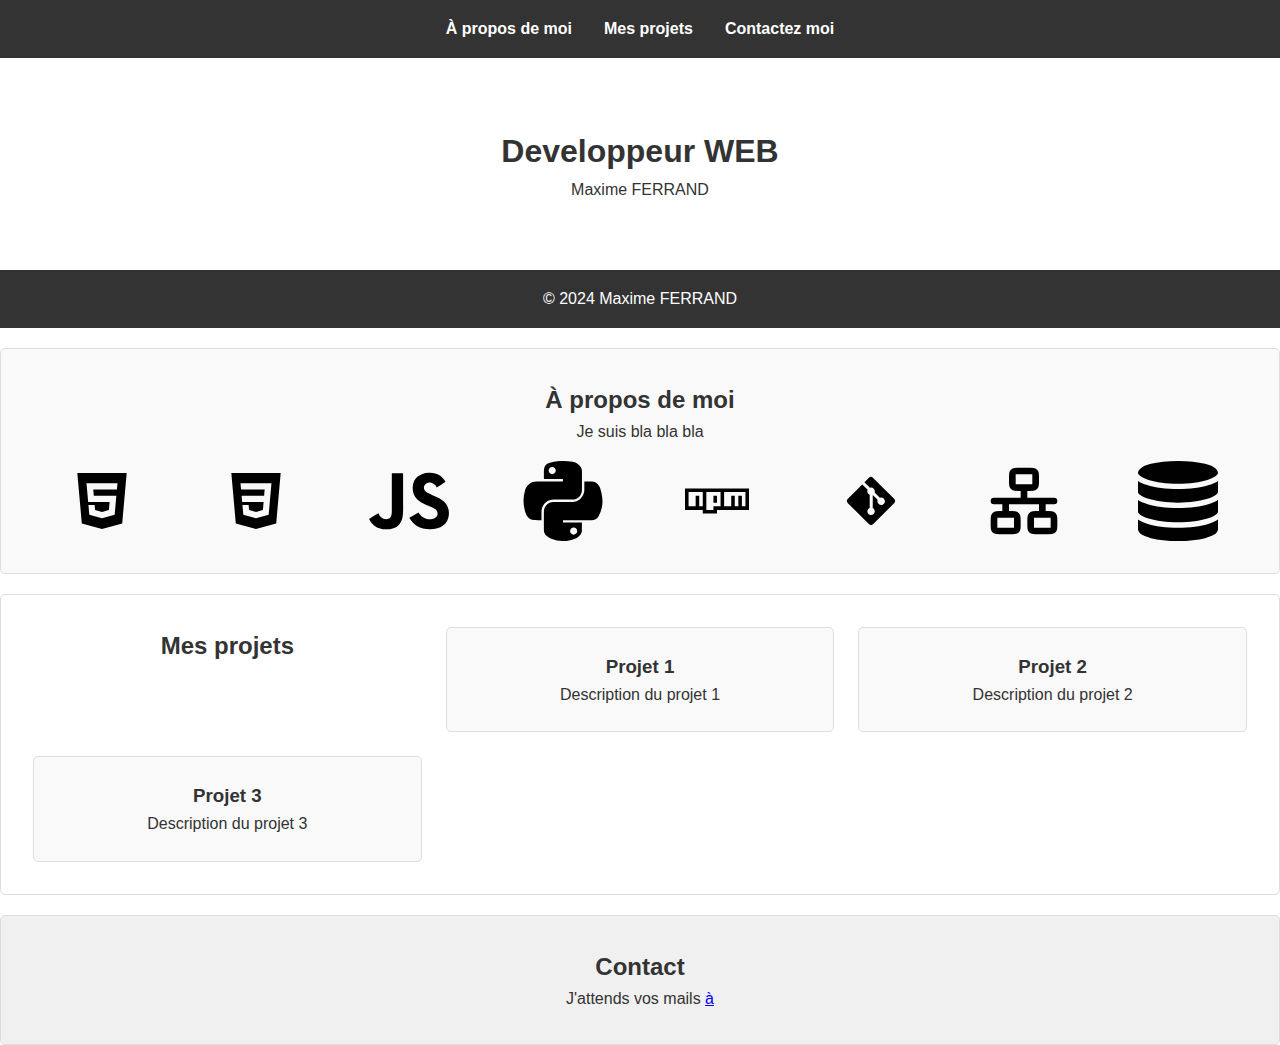
==== index.html @ 3bb7efbc "portfolio beta" ====
<!DOCTYPE html>
<html lang="fr">
  <head>
    <meta charset="UTF-8" />
    <meta name="viewport" content="width=device-width, initial-scale=1.0" />
    <title>Portfolio</title>
    <link rel="stylesheet" href="styles.css" />
  </head>
  <body>
    <header>
      <nav>
        <ul>
          <li><a href="#about" class="button">À propos de moi</a></li>
          <li><a href="#projects" class="button">Mes projets</a></li>
          <li><a href="#contact" class="button">Contactez moi</a></li>
        </ul>
      </nav>
    </header>
    <section id="me">
      <h1>Developpeur WEB</h1>
      <p>Maxime FERRAND</p>
    </section>
    <section id="about" class="section about">
      <h2>À propos de moi</h2>
      <p>Je suis bla bla bla</p>
      <div class="skills">
        <div class="skills_icon">
          <img src="media/Competences/html5.svg" alt="HTML 5 icon" />
        </div>
        <div class="skills_icon">
          <img src="media/Competences/css3.svg" alt="CSS 3 icon" />
        </div>
        <div class="skills_icon">
          <img src="media/Competences/js.svg" alt="JavaScript icon" />
        </div>
        <div class="skills_icon">
          <img src="media/Competences/python.svg" alt="Python icon" />
        </div>
        <div class="skills_icon">
          <img src="media/Competences/npm.svg" alt="npm icon" />
        </div>
        <div class="skills_icon">
          <img src="media/Competences/git.svg" alt="GIT icon" />
        </div>
        <div class="skills_icon">
          <img src="media/Competences/network.svg" alt="network icon" />
        </div>
        <div class="skills_icon">
          <img src="media/Competences/database.svg" alt="database icon" />
        </div>
      </div>
    </section>
    <section id="projects" class="section projects">
      <h2>Mes projets</h2>
      <div class="project">
        <h3>Projet 1</h3>
        <p>Description du projet 1</p>
      </div>
      <div class="project">
        <h3>Projet 2</h3>
        <p>Description du projet 2</p>
      </div>
      <div class="project">
        <h3>Projet 3</h3>
        <p>Description du projet 3</p>
      </div>
    </section>
    <section id="contact" class="section contact">
      <h2>Contact</h2>
      <p>
        J'attends vos mails <a href="mailto:maxime.ferrand1@etu.unilim.fr">à</a>
      </p>
    </section>
    <footer>
      <p>&copy; 2024 Maxime FERRAND</p>
    </footer>
  </body>
</html>
---- styles.css ----
/* Réinitialisation de base */
* {
  margin: 0;
  padding: 0;
  box-sizing: border-box;
}

body {
  display: grid;
  grid-template-rows: auto 1fr auto;
  grid-template-areas:
    "header"
    "main"
    "footer";
  min-height: 100vh;
  gap: 20px;
  font-family: Arial, sans-serif;
  line-height: 1.6;
  color: #333;
}

/* Navigation */
header {
  grid-area: header;
  background: #333;
  color: #fff;
  padding: 1rem 0;
}

nav ul {
  display: flex;
  justify-content: center;
  list-style: none;
}

nav ul li {
  margin: 0 1rem;
}

nav ul li a {
  color: #fff;
  text-decoration: none;
  font-weight: bold;
}

/* Sections générales */
section {
  padding: 3rem 1rem;
  text-align: center;
}

#about {
  background-color: #f9f9f9;
  padding: 2rem;
  border: 1px solid #ddd;
  border-radius: 5px;
}

.skills {
  display: grid;
  grid-template-columns: repeat(auto-fit, minmax(80px, 1fr));
  gap: 1rem;
  justify-items: center;
  margin-top: 1rem;
}

.skills_icon {
  display: flex;
  width: 80px;
  height: 80px;
}

/* Projects Section */
#projects {
  background-color: #fff;
  border: 1px solid #ddd;
  border-radius: 5px;
  padding: 2rem;
}

.projects {
  display: grid;
  grid-template-columns: repeat(auto-fit, minmax(300px, 1fr));
  gap: 1.5rem;
}

.project {
  background: #f9f9f9;
  border: 1px solid #ddd;
  border-radius: 5px;
  padding: 1.5rem;
  text-align: center;
}

/* Contact Section */
#contact {
  background-color: #f0f0f0;
  border: 1px solid #ddd;
  border-radius: 5px;
  padding: 2rem;
}

footer {
  grid-area: footer;
  text-align: center;
  padding: 1rem;
  background: #333;
  color: #fff;
}
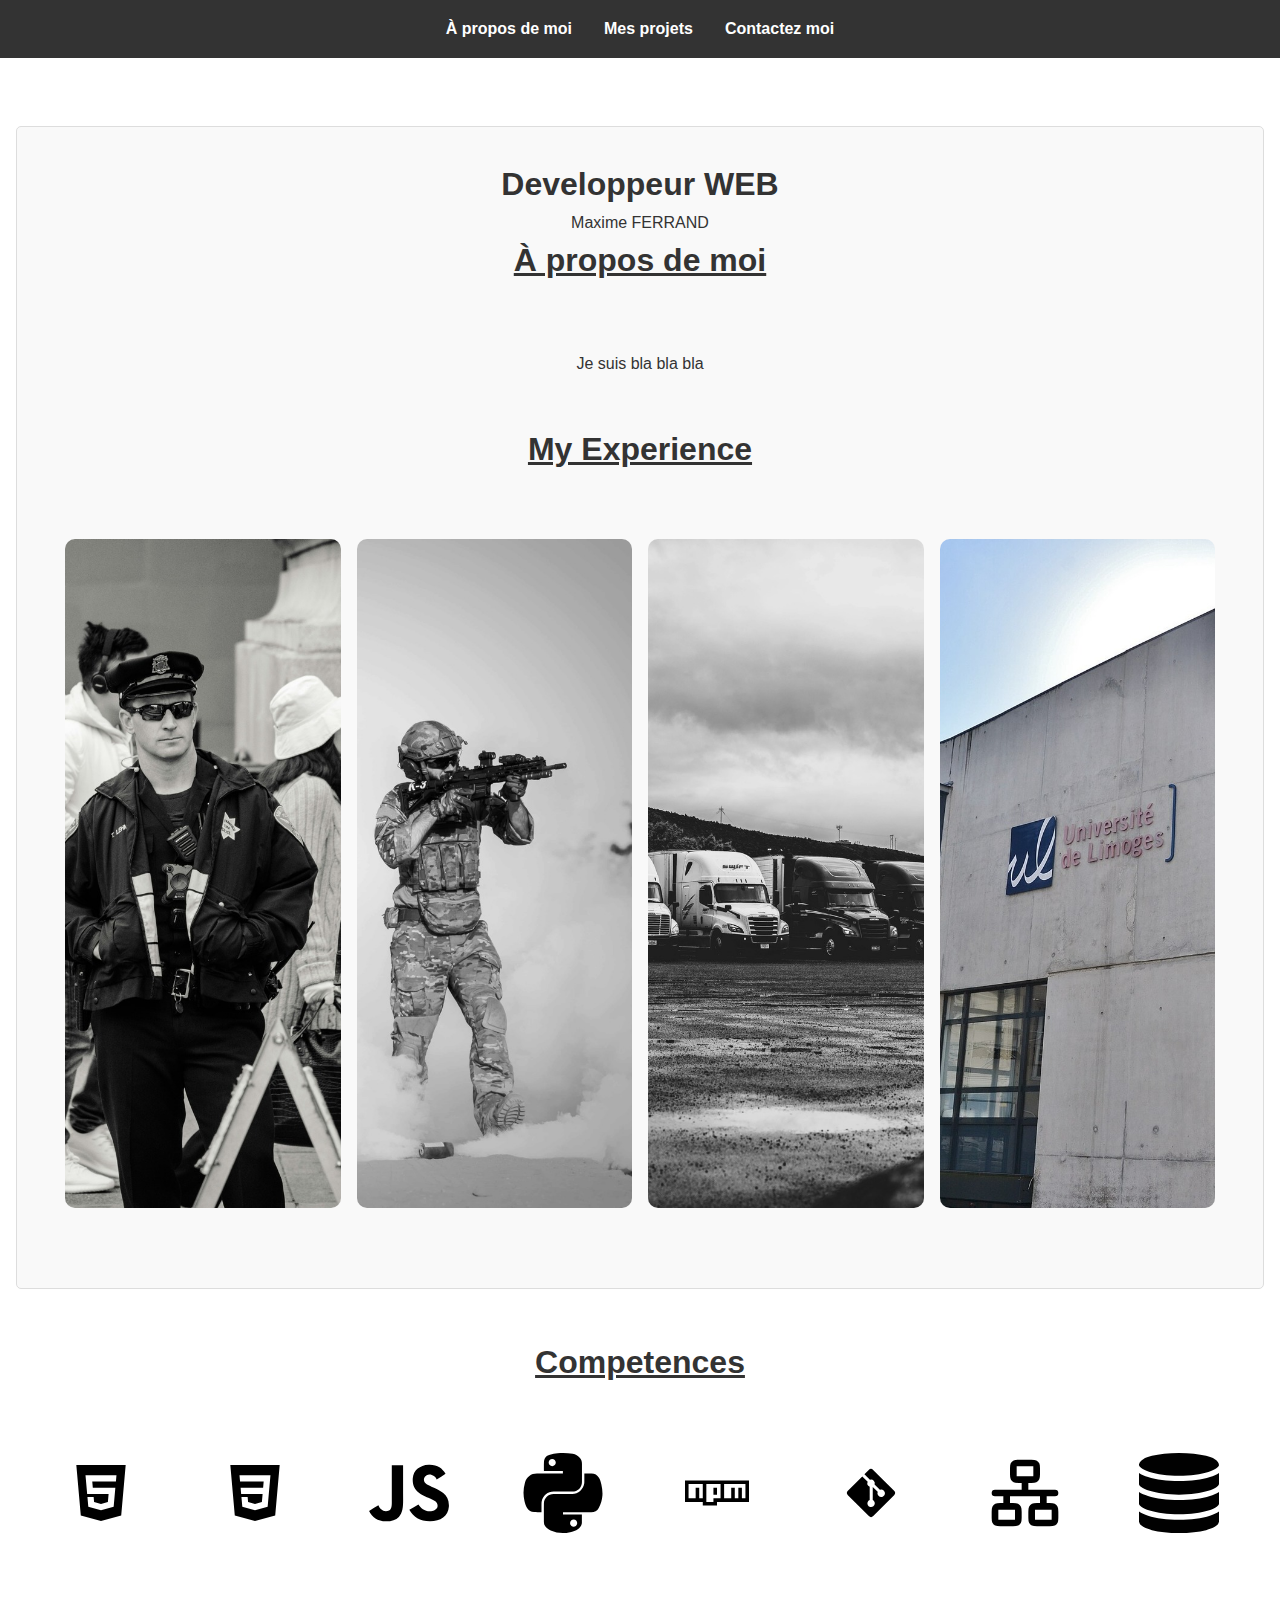
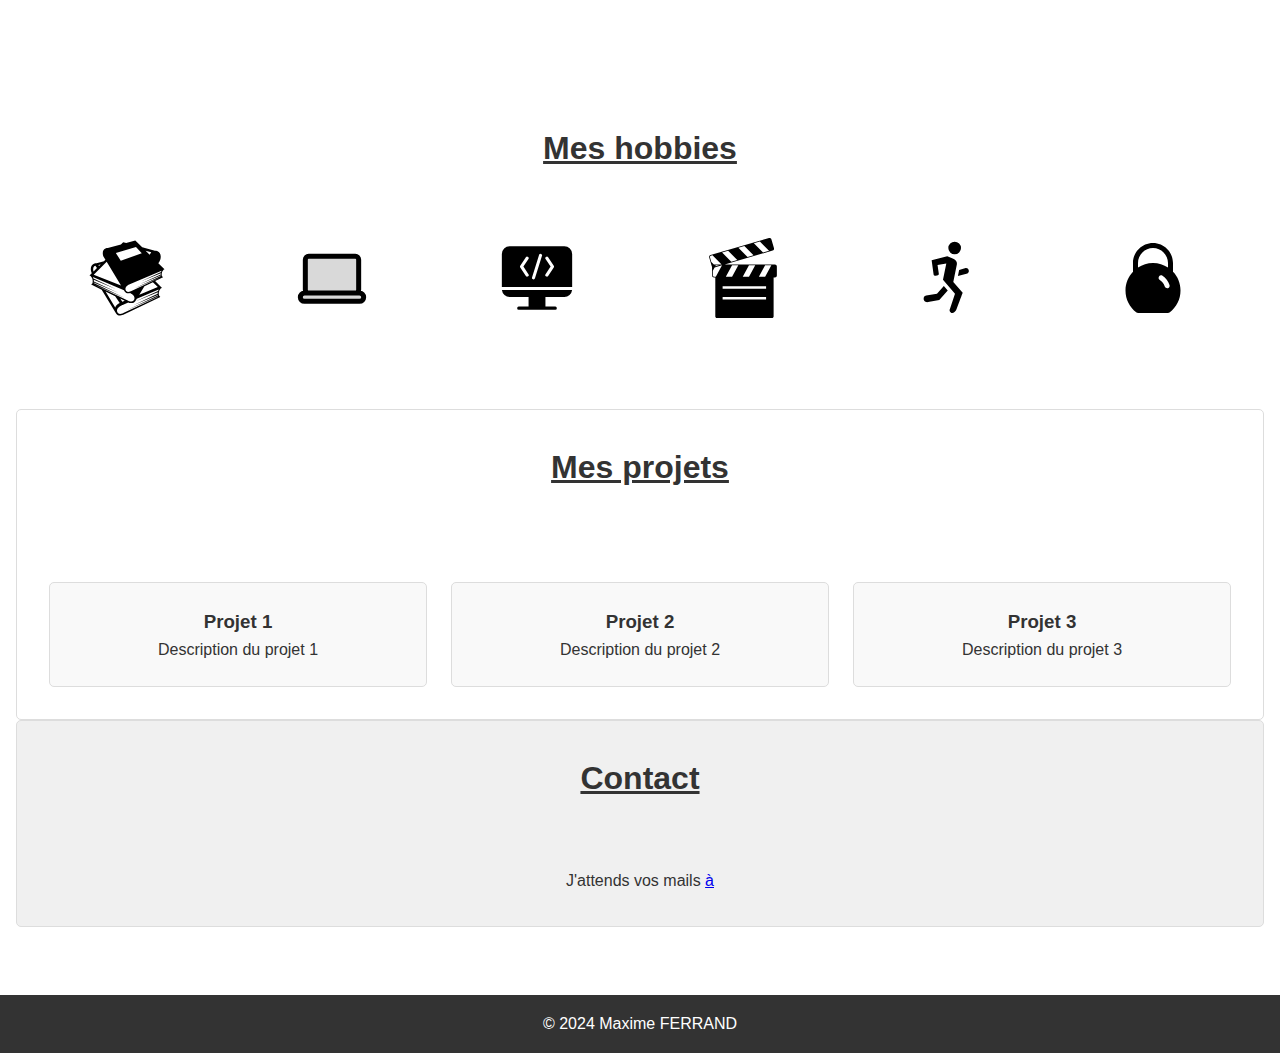
==== commit 55ada1cf: "portfolio beta" ====
--- a/index.html
+++ b/index.html
@@ -16,60 +16,132 @@
         </ul>
       </nav>
     </header>
-    <section id="me">
-      <h1>Developpeur WEB</h1>
-      <p>Maxime FERRAND</p>
-    </section>
-    <section id="about" class="section about">
-      <h2>À propos de moi</h2>
-      <p>Je suis bla bla bla</p>
-      <div class="skills">
-        <div class="skills_icon">
-          <img src="media/Competences/html5.svg" alt="HTML 5 icon" />
+    <section class="sections-wrapper">
+      <section id="about" class="about">
+        <h1>Developpeur WEB</h1>
+        <p>Maxime FERRAND</p>
+        <h2>À propos de moi</h2>
+        <p>Je suis bla bla bla</p>
+        <section id="experience" class="experience">
+          <div class="container">
+            <h2>My Experience</h2>
+            <div class="experience-grid">
+              <div class="experience-item">
+                <img src="media/Experience/security.jpg" alt="security image" />
+                <div class="overlay">
+                  <span>2002 - 2009</span>
+                </div>
+              </div>
+              <div class="experience-item">
+                <img src="media/Experience/army.jpg" alt="army image" />
+                <div class="overlay">
+                  <span>2010 - 2018</span>
+                </div>
+              </div>
+              <div class="experience-item">
+                <img src="media/Experience/truck.jpg" alt="truck image" />
+                <div class="overlay">
+                  <span>2018 - </span>
+                </div>
+              </div>
+              <div class="experience-item">
+                <img src="media/Experience/unilim.JPG" alt="université image" />
+                <div class="overlay">
+                  <span>2024 - </span>
+                </div>
+              </div>
+            </div>
+          </div>
+        </section>
+      </section>
+      <section id="skills" class="skills">
+        <h2>Competences</h2>
+        <div class="skills-grid">
+          <div class="skills-icon">
+            <img src="media/Competences/html5.svg" alt="HTML 5 icon" />
+            <p class="skills-text">HTML 5</p>
+          </div>
+          <div class="skills-icon">
+            <img src="media/Competences/css3.svg" alt="CSS 3 icon" />
+            <p class="skills-text">CSS 3</p>
+          </div>
+          <div class="skills-icon">
+            <img src="media/Competences/js.svg" alt="JavaScript icon" />
+            <p class="skills-text">JavaScript</p>
+          </div>
+          <div class="skills-icon">
+            <img src="media/Competences/python.svg" alt="Python icon" />
+            <p class="skills-text">Python</p>
+          </div>
+          <div class="skills-icon">
+            <img src="media/Competences/npm.svg" alt="npm icon" />
+            <p class="skills-text">npm</p>
+          </div>
+          <div class="skills-icon">
+            <img src="media/Competences/git.svg" alt="GIT icon" />
+            <p class="skills-text">GIT</p>
+          </div>
+          <div class="skills-icon">
+            <img src="media/Competences/network.svg" alt="network icon" />
+            <p class="skills-text">Switching, Routing and Wireless</p>
+          </div>
+          <div class="skills-icon">
+            <img src="media/Competences/database.svg" alt="database icon" />
+            <p class="skills-text">Database</p>
+          </div>
         </div>
-        <div class="skills_icon">
-          <img src="media/Competences/css3.svg" alt="CSS 3 icon" />
+      </section>
+      <section id="hobby" class="skills hobbies">
+        <h2>Mes hobbies</h2>
+        <div class="skills-grid">
+          <div class="skills-icon">
+            <img src="media/hobbys/books.svg" alt="book icon" />
+            <p class="skills-text">Livres</p>
+          </div>
+          <div class="skills-icon">
+            <img src="media/hobbys/tech.svg" alt="technologies icon" />
+            <p class="skills-text">Technologies</p>
+          </div>
+          <div class="skills-icon">
+            <img src="media/hobbys/programming.svg" alt="programming icon" />
+            <p class="skills-text">Codage</p>
+          </div>
+          <div class="skills-icon">
+            <img src="media/hobbys/films.svg" alt="film icon" />
+            <p class="skills-text">Cinéma</p>
+          </div>
+          <div class="skills-icon">
+            <img src="media/hobbys/running.svg" alt="running icon" />
+            <p class="skills-text">Course à pied</p>
+          </div>
+          <div class="skills-icon">
+            <img src="media/hobbys/gym.svg" alt="kettlebells icon" />
+            <p class="skills-text">Kettlebells</p>
+          </div>
         </div>
-        <div class="skills_icon">
-          <img src="media/Competences/js.svg" alt="JavaScript icon" />
+      </section>
+      <section id="projects" class="projects">
+        <h2>Mes projets</h2>
+        <div class="project">
+          <h3>Projet 1</h3>
+          <p>Description du projet 1</p>
         </div>
-        <div class="skills_icon">
-          <img src="media/Competences/python.svg" alt="Python icon" />
+        <div class="project">
+          <h3>Projet 2</h3>
+          <p>Description du projet 2</p>
         </div>
-        <div class="skills_icon">
-          <img src="media/Competences/npm.svg" alt="npm icon" />
+        <div class="project">
+          <h3>Projet 3</h3>
+          <p>Description du projet 3</p>
         </div>
-        <div class="skills_icon">
-          <img src="media/Competences/git.svg" alt="GIT icon" />
-        </div>
-        <div class="skills_icon">
-          <img src="media/Competences/network.svg" alt="network icon" />
-        </div>
-        <div class="skills_icon">
-          <img src="media/Competences/database.svg" alt="database icon" />
-        </div>
-      </div>
-    </section>
-    <section id="projects" class="section projects">
-      <h2>Mes projets</h2>
-      <div class="project">
-        <h3>Projet 1</h3>
-        <p>Description du projet 1</p>
-      </div>
-      <div class="project">
-        <h3>Projet 2</h3>
-        <p>Description du projet 2</p>
-      </div>
-      <div class="project">
-        <h3>Projet 3</h3>
-        <p>Description du projet 3</p>
-      </div>
-    </section>
-    <section id="contact" class="section contact">
-      <h2>Contact</h2>
-      <p>
-        J'attends vos mails <a href="mailto:maxime.ferrand1@etu.unilim.fr">à</a>
-      </p>
+      </section>
+      <section id="contact" class="section contact">
+        <h2>Contact</h2>
+        <p>
+          J'attends vos mails
+          <a href="mailto:maxime.ferrand1@etu.unilim.fr">à</a>
+        </p>
+      </section>
     </section>
     <footer>
       <p>&copy; 2024 Maxime FERRAND</p>
--- a/styles.css
+++ b/styles.css
@@ -44,9 +44,19 @@
 }
 
 /* Sections générales */
+
 section {
   padding: 3rem 1rem;
   text-align: center;
+}
+
+h2 {
+  margin-bottom: 4rem;
+  font-size: 2rem;
+  text-decoration: underline;
+  font-weight: bold;
+  text-align: center;
+  color: #333;
 }
 
 #about {
@@ -56,7 +66,57 @@
   border-radius: 5px;
 }
 
-.skills {
+/* experience section */
+
+.experience-grid {
+  display: grid;
+  grid-template-columns: repeat(auto-fit, minmax(200px, 1fr));
+  gap: 1rem;
+  /*justify-items: center;*/
+  margin-top: 1rem;
+}
+
+.experience-item {
+  position: relative;
+  overflow: hidden;
+  border-radius: 10px;
+  cursor: pointer;
+}
+
+.experience-item img {
+  width: 100%;
+  height: 100%;
+  object-fit: cover;
+}
+
+.experience-item .overlay {
+  position: absolute;
+  top: 0;
+  left: 0;
+  width: 100%;
+  height: 100%;
+  display: flex;
+  justify-content: center; /* Центровка по горизонтали */
+  align-items: flex-start; /* Размещение текста сверху */
+  background: rgba(0, 0, 0, 0.5); /* Полупрозрачный фон (если нужен) */
+  padding-top: 10px; /* Отступ сверху для текста */
+  opacity: 0; /* Скрыто по умолчанию */
+  transition: opacity 0.3s ease-in-out;
+}
+
+.experience-item:hover .overlay {
+  opacity: 1; /* Появление текста при наведении */
+}
+
+.experience-item .overlay span {
+  color: #fff; /* Белый текст */
+  font-size: 1.2rem; /* Размер текста */
+  font-weight: bold;
+  text-align: center;
+}
+
+/* skills section */
+.skills-grid {
   display: grid;
   grid-template-columns: repeat(auto-fit, minmax(80px, 1fr));
   gap: 1rem;
@@ -64,24 +124,49 @@
   margin-top: 1rem;
 }
 
-.skills_icon {
-  display: flex;
+.skills-icon {
+  position: relative;
+  text-align: center;
+  transition: transform 0.3s ease;
+}
+
+.skills-icon img {
   width: 80px;
   height: 80px;
+  transition: transform 0.3s ease;
+}
+
+.skills-icon:hover img {
+  transform: scale(1.2);
+}
+
+.skills-text {
+  font-size: 1rem;
+  color: #333;
+  font-weight: bold;
+  opacity: 0;
+  transition: opacity 0.3s ease;
+  margin-top: 10px;
+}
+
+.skills-icon:hover .skills-text {
+  opacity: 1;
 }
 
 /* Projects Section */
-#projects {
+
+.projects {
+  display: grid;
+  grid-template-columns: repeat(auto-fit, minmax(300px, 1fr));
+  gap: 1.5rem;
   background-color: #fff;
   border: 1px solid #ddd;
   border-radius: 5px;
   padding: 2rem;
 }
 
-.projects {
-  display: grid;
-  grid-template-columns: repeat(auto-fit, minmax(300px, 1fr));
-  gap: 1.5rem;
+.projects h2 {
+  grid-column: 1 / -1;
 }
 
 .project {
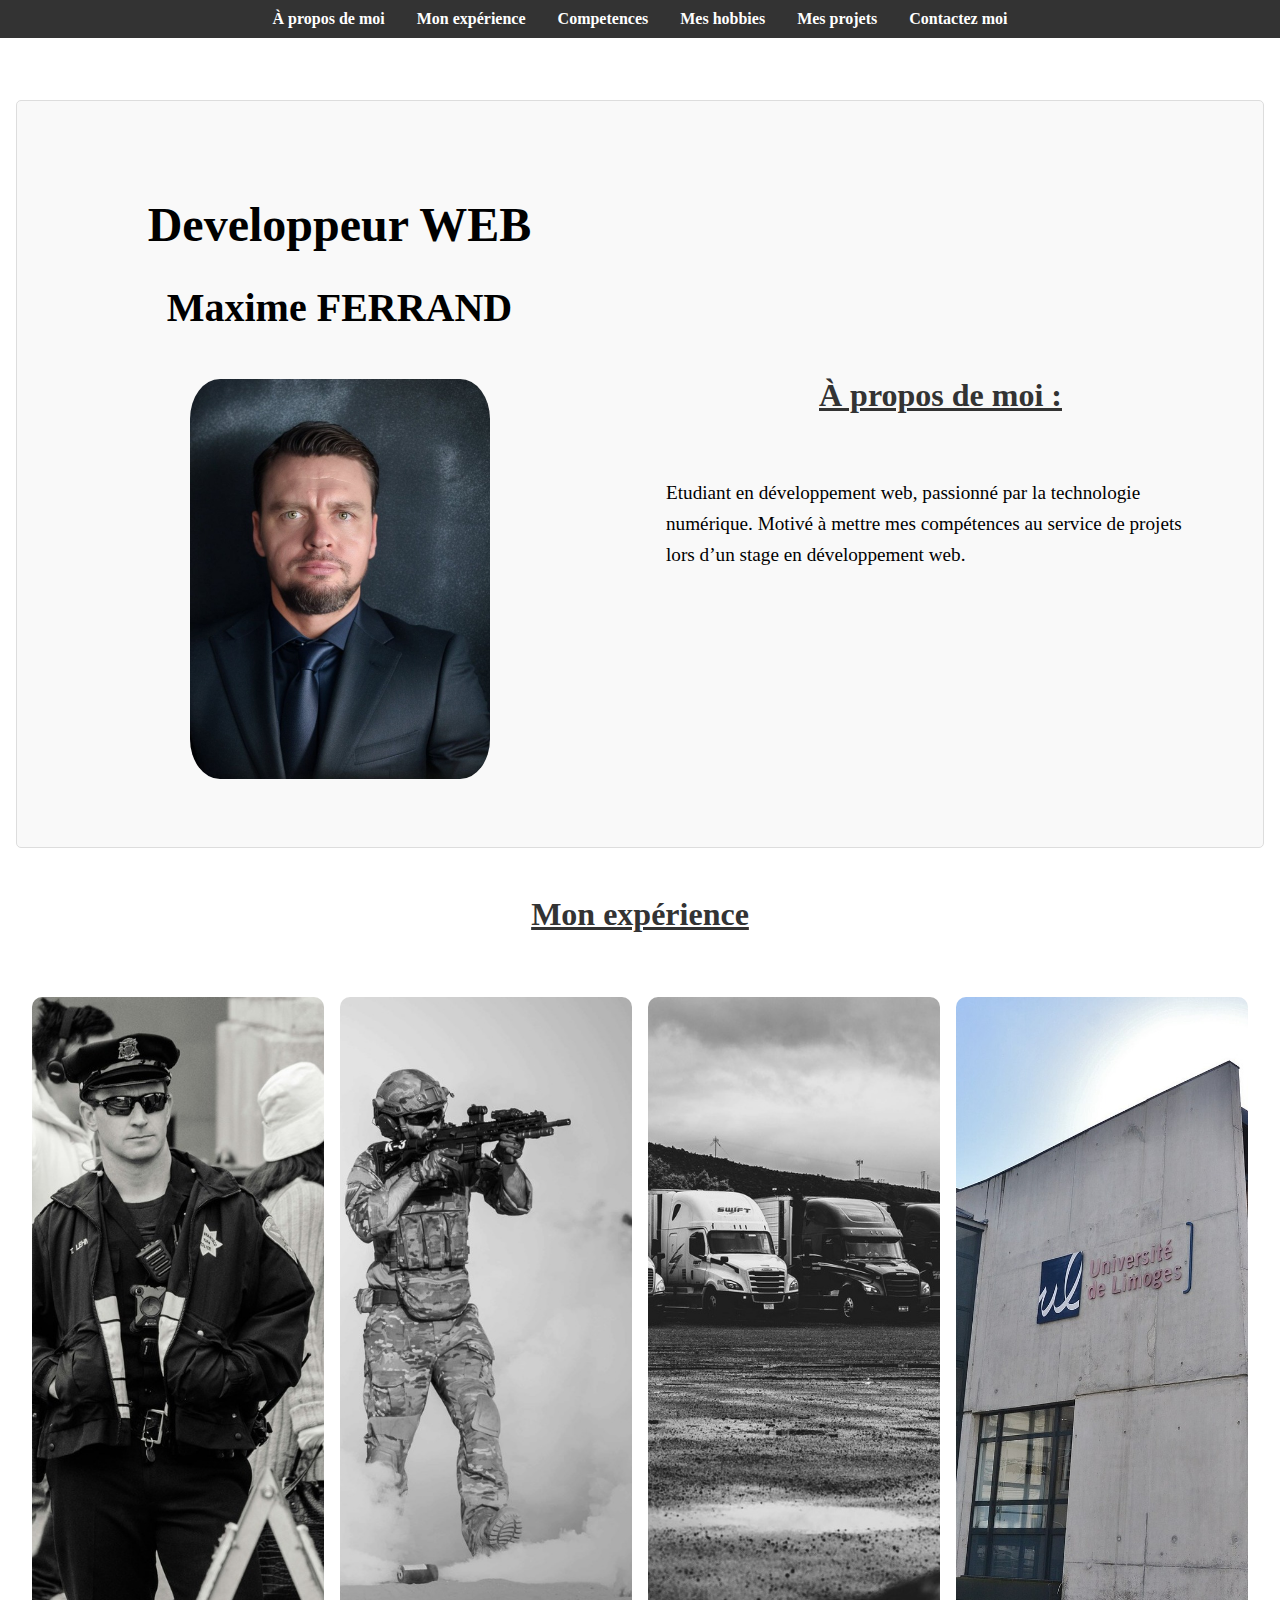
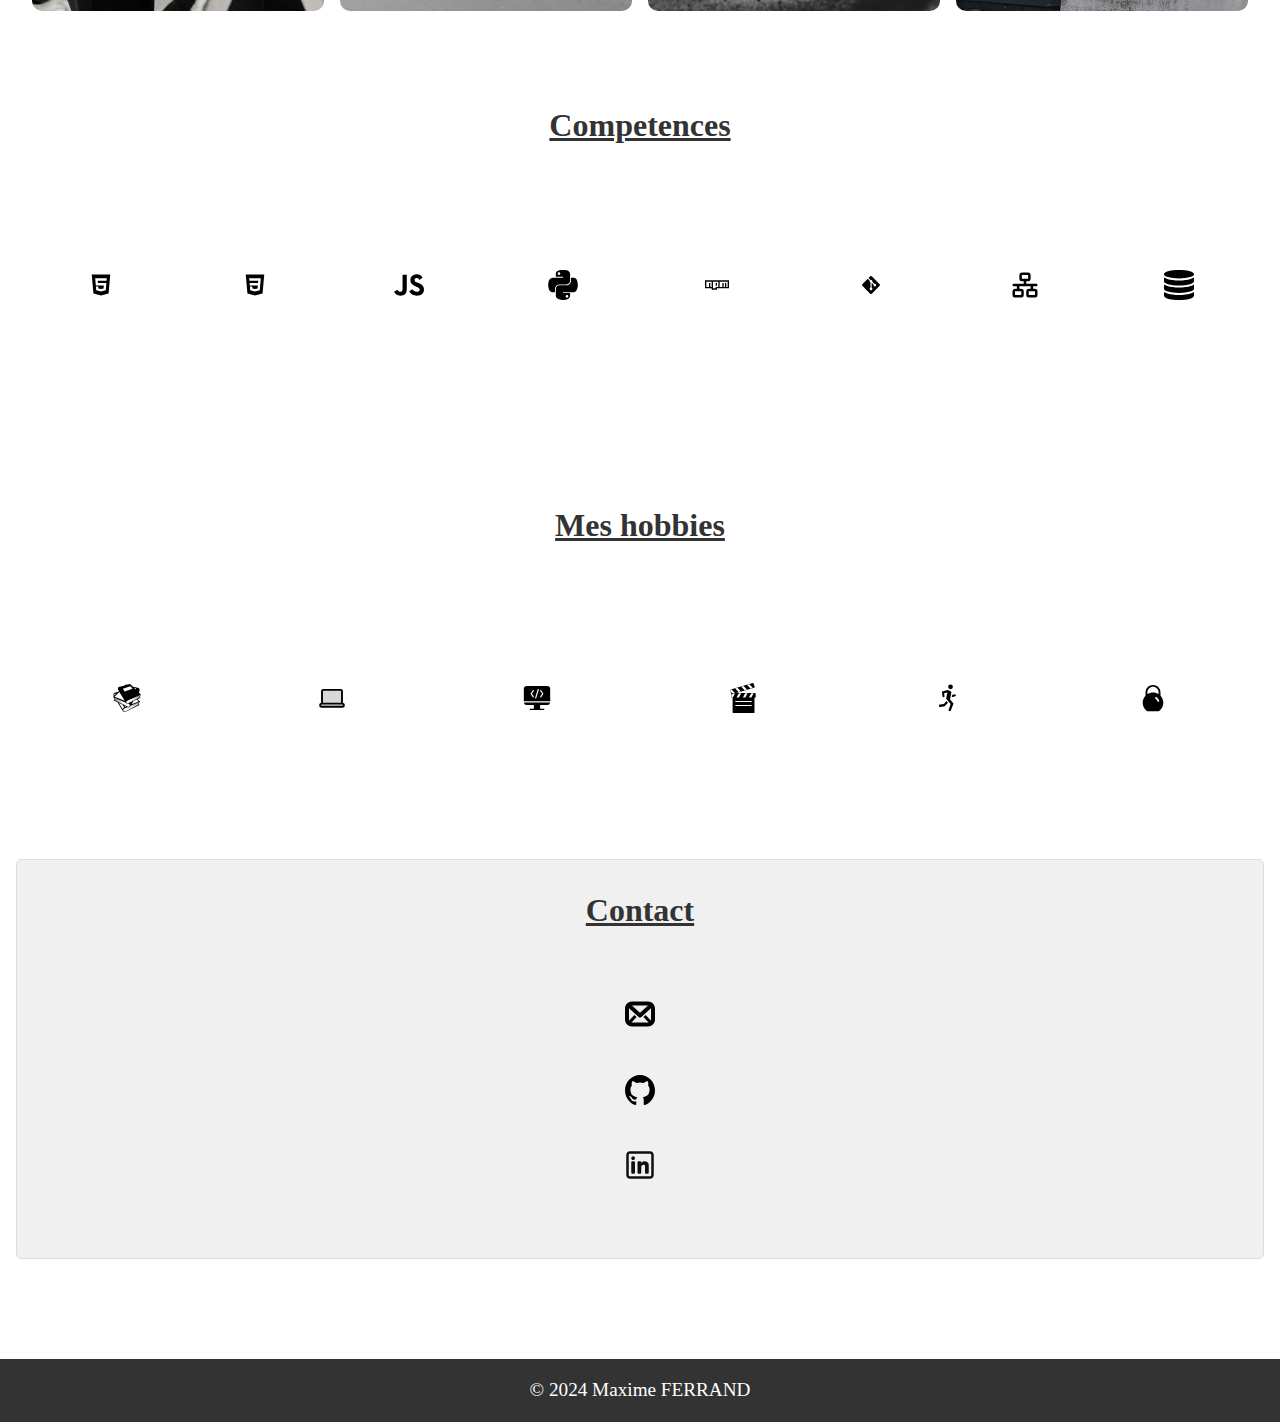
==== commit e4f39cfe: "portfolio v1.0" ====
--- a/index.html
+++ b/index.html
@@ -8,84 +8,99 @@
   </head>
   <body>
     <header>
-      <nav>
+      <nav id="sticky-nav">
         <ul>
           <li><a href="#about" class="button">À propos de moi</a></li>
-          <li><a href="#projects" class="button">Mes projets</a></li>
+          <li><a href="#experience" class="button">Mon expérience</a></li>
+          <li><a href="#skills" class="button">Competences</a></li>
+          <li><a href="#hobby" class="button">Mes hobbies</a></li>
+          <li><a href="./projets.html" class="button">Mes projets</a></li>
           <li><a href="#contact" class="button">Contactez moi</a></li>
         </ul>
       </nav>
     </header>
     <section class="sections-wrapper">
       <section id="about" class="about">
-        <h1>Developpeur WEB</h1>
-        <p>Maxime FERRAND</p>
-        <h2>À propos de moi</h2>
-        <p>Je suis bla bla bla</p>
-        <section id="experience" class="experience">
-          <div class="container">
-            <h2>My Experience</h2>
-            <div class="experience-grid">
-              <div class="experience-item">
-                <img src="media/Experience/security.jpg" alt="security image" />
-                <div class="overlay">
-                  <span>2002 - 2009</span>
-                </div>
+        <div class="about-grid">
+          <div class="about-photo">
+            <h1>Developpeur WEB</h1>
+            <h4>Maxime FERRAND</h4>
+            <img src="media/profil photo/profil.jpg" alt="mon photo" />
+          </div>
+          <div class="about-texte">
+            <h2>À propos de moi :</h2>
+            <p>
+              Etudiant en développement web, passionné par la technologie
+              numérique. Motivé à mettre mes compétences au service de projets
+              lors d’un stage en développement web.
+            </p>
+          </div>
+        </div>
+      </section>
+      <section id="experience" class="experience">
+        <div class="container">
+          <h2>Mon expérience</h2>
+          <div id="experience" class="experience-grid">
+            <div class="experience-item">
+              <img src="media/Experience/security.jpg" alt="security image" />
+              <div class="overlay">
+                <span>2002 - 2009</span>
               </div>
-              <div class="experience-item">
-                <img src="media/Experience/army.jpg" alt="army image" />
-                <div class="overlay">
-                  <span>2010 - 2018</span>
-                </div>
+            </div>
+            <div class="experience-item">
+              <img src="media/Experience/army.jpg" alt="army image" />
+              <div class="overlay">
+                <span>2010 - 2018</span>
               </div>
-              <div class="experience-item">
-                <img src="media/Experience/truck.jpg" alt="truck image" />
-                <div class="overlay">
-                  <span>2018 - </span>
-                </div>
+            </div>
+            <div class="experience-item">
+              <img src="media/Experience/truck.jpg" alt="truck image" />
+              <div class="overlay">
+                <span>2018 - </span>
               </div>
-              <div class="experience-item">
-                <img src="media/Experience/unilim.JPG" alt="université image" />
-                <div class="overlay">
-                  <span>2024 - </span>
-                </div>
+            </div>
+            <div class="experience-item">
+              <img src="media/Experience/unilim.JPG" alt="université image" />
+              <div class="overlay">
+                <span>2024 - </span>
               </div>
             </div>
           </div>
-        </section>
+        </div>
       </section>
+
       <section id="skills" class="skills">
         <h2>Competences</h2>
         <div class="skills-grid">
-          <div class="skills-icon">
+          <div class="universal-icon">
             <img src="media/Competences/html5.svg" alt="HTML 5 icon" />
             <p class="skills-text">HTML 5</p>
           </div>
-          <div class="skills-icon">
+          <div class="universal-icon">
             <img src="media/Competences/css3.svg" alt="CSS 3 icon" />
             <p class="skills-text">CSS 3</p>
           </div>
-          <div class="skills-icon">
+          <div class="universal-icon">
             <img src="media/Competences/js.svg" alt="JavaScript icon" />
             <p class="skills-text">JavaScript</p>
           </div>
-          <div class="skills-icon">
+          <div class="universal-icon">
             <img src="media/Competences/python.svg" alt="Python icon" />
             <p class="skills-text">Python</p>
           </div>
-          <div class="skills-icon">
+          <div class="universal-icon">
             <img src="media/Competences/npm.svg" alt="npm icon" />
             <p class="skills-text">npm</p>
           </div>
-          <div class="skills-icon">
+          <div class="universal-icon">
             <img src="media/Competences/git.svg" alt="GIT icon" />
             <p class="skills-text">GIT</p>
           </div>
-          <div class="skills-icon">
+          <div class="universal-icon">
             <img src="media/Competences/network.svg" alt="network icon" />
             <p class="skills-text">Switching, Routing and Wireless</p>
           </div>
-          <div class="skills-icon">
+          <div class="universal-icon">
             <img src="media/Competences/database.svg" alt="database icon" />
             <p class="skills-text">Database</p>
           </div>
@@ -94,53 +109,53 @@
       <section id="hobby" class="skills hobbies">
         <h2>Mes hobbies</h2>
         <div class="skills-grid">
-          <div class="skills-icon">
+          <div class="universal-icon">
             <img src="media/hobbys/books.svg" alt="book icon" />
             <p class="skills-text">Livres</p>
           </div>
-          <div class="skills-icon">
+          <div class="universal-icon">
             <img src="media/hobbys/tech.svg" alt="technologies icon" />
             <p class="skills-text">Technologies</p>
           </div>
-          <div class="skills-icon">
+          <div class="universal-icon">
             <img src="media/hobbys/programming.svg" alt="programming icon" />
             <p class="skills-text">Codage</p>
           </div>
-          <div class="skills-icon">
+          <div class="universal-icon">
             <img src="media/hobbys/films.svg" alt="film icon" />
             <p class="skills-text">Cinéma</p>
           </div>
-          <div class="skills-icon">
+          <div class="universal-icon">
             <img src="media/hobbys/running.svg" alt="running icon" />
             <p class="skills-text">Course à pied</p>
           </div>
-          <div class="skills-icon">
+          <div class="universal-icon">
             <img src="media/hobbys/gym.svg" alt="kettlebells icon" />
             <p class="skills-text">Kettlebells</p>
           </div>
         </div>
       </section>
-      <section id="projects" class="projects">
-        <h2>Mes projets</h2>
-        <div class="project">
-          <h3>Projet 1</h3>
-          <p>Description du projet 1</p>
-        </div>
-        <div class="project">
-          <h3>Projet 2</h3>
-          <p>Description du projet 2</p>
-        </div>
-        <div class="project">
-          <h3>Projet 3</h3>
-          <p>Description du projet 3</p>
-        </div>
-      </section>
       <section id="contact" class="section contact">
         <h2>Contact</h2>
-        <p>
-          J'attends vos mails
-          <a href="mailto:maxime.ferrand1@etu.unilim.fr">à</a>
-        </p>
+
+        <div class="universal-icon">
+          <img src="media/contact/email.svg" alt="email image" />
+          <a href="mailto:maxime.ferrand1@etu.unilim.fr"
+            ><p class="skills-text">e-mail</p></a
+          >
+        </div>
+        <div class="universal-icon">
+          <img src="media/contact/github.svg" alt="github icon" />
+          <a href="https://github.com/MaxLEG"
+            ><p class="skills-text">GitHub</p></a
+          >
+        </div>
+        <div class="universal-icon">
+          <img src="media/contact/linkedin.svg" alt="linkedin icon" />
+          <a href="https://www.linkedin.com/in/maxime-ferrand-963416158/"
+            ><p class="skills-text">Linkedin</p></a
+          >
+        </div>
       </section>
     </section>
     <footer>
--- a/styles.css
+++ b/styles.css
@@ -4,6 +4,8 @@
   padding: 0;
   box-sizing: border-box;
 }
+
+/* body */
 
 body {
   display: grid;
@@ -14,9 +16,6 @@
     "footer";
   min-height: 100vh;
   gap: 20px;
-  font-family: Arial, sans-serif;
-  line-height: 1.6;
-  color: #333;
 }
 
 /* Navigation */
@@ -45,9 +44,22 @@
 
 /* Sections générales */
 
+.sections-wrapper {
+  display: grid;
+  grid-template-rows: auto;
+}
+
 section {
+  display: grid;
+  justify-content: stretch;
   padding: 3rem 1rem;
   text-align: center;
+  min-height: 400px;
+}
+
+h1 {
+  margin: 2rem;
+  font-size: 3rem;
 }
 
 h2 {
@@ -59,13 +71,46 @@
   color: #333;
 }
 
-#about {
+h4 {
+  font-size: 2.5rem;
+  font-weight: bold;
+  margin: 2rem;
+}
+
+p {
+  font-size: 1.2rem;
+  line-height: 1.6;
+}
+
+/* à propos de moi  */
+
+.about {
   background-color: #f9f9f9;
   padding: 2rem;
   border: 1px solid #ddd;
   border-radius: 5px;
 }
 
+.about-grid {
+  display: grid;
+  grid-template-columns: 1fr 1fr;
+  gap: 20px;
+  align-items: center;
+  margin: 2rem 0;
+}
+
+.about-photo img {
+  width: 100%;
+  max-width: 300px;
+  border-radius: 10%;
+  margin-top: 1rem;
+}
+
+.about-texte {
+  text-align: left;
+  padding: 0 1rem;
+}
+
 /* experience section */
 
 .experience-grid {
@@ -77,6 +122,7 @@
 }
 
 .experience-item {
+  max-height: 700px;
   position: relative;
   overflow: hidden;
   border-radius: 10px;
@@ -96,26 +142,27 @@
   width: 100%;
   height: 100%;
   display: flex;
-  justify-content: center; /* Центровка по горизонтали */
-  align-items: flex-start; /* Размещение текста сверху */
-  background: rgba(0, 0, 0, 0.5); /* Полупрозрачный фон (если нужен) */
-  padding-top: 10px; /* Отступ сверху для текста */
-  opacity: 0; /* Скрыто по умолчанию */
+  justify-content: center;
+  align-items: flex-start;
+  background: rgba(0, 0, 0, 0.5);
+  padding-top: 10px;
+  opacity: 0;
   transition: opacity 0.3s ease-in-out;
 }
 
 .experience-item:hover .overlay {
-  opacity: 1; /* Появление текста при наведении */
+  opacity: 1;
 }
 
 .experience-item .overlay span {
-  color: #fff; /* Белый текст */
-  font-size: 1.2rem; /* Размер текста */
-  font-weight: bold;
-  text-align: center;
-}
-
-/* skills section */
+  color: #fff;
+  font-size: 1.2rem;
+  font-weight: bold;
+  text-align: center;
+}
+
+/*skills section */
+
 .skills-grid {
   display: grid;
   grid-template-columns: repeat(auto-fit, minmax(80px, 1fr));
@@ -124,19 +171,19 @@
   margin-top: 1rem;
 }
 
-.skills-icon {
+.universal-icon {
   position: relative;
   text-align: center;
   transition: transform 0.3s ease;
 }
 
-.skills-icon img {
+.universal-icon img {
   width: 80px;
   height: 80px;
   transition: transform 0.3s ease;
 }
 
-.skills-icon:hover img {
+.universal-icon:hover img {
   transform: scale(1.2);
 }
 
@@ -149,32 +196,67 @@
   margin-top: 10px;
 }
 
-.skills-icon:hover .skills-text {
+.universal-icon:hover .skills-text {
   opacity: 1;
 }
 
-/* Projects Section */
-
-.projects {
-  display: grid;
-  grid-template-columns: repeat(auto-fit, minmax(300px, 1fr));
-  gap: 1.5rem;
-  background-color: #fff;
+/* projets section */
+.projets-flex {
+  display: flex;
+  flex-wrap: wrap;
+  justify-content: space-evenly;
+  gap: 20px;
+  padding: 20px;
+}
+
+.project-card {
+  flex: 1 1 calc(30% - 20px);
+  max-width: 700px;
+  background: #fff;
   border: 1px solid #ddd;
-  border-radius: 5px;
-  padding: 2rem;
-}
-
-.projects h2 {
-  grid-column: 1 / -1;
-}
-
-.project {
-  background: #f9f9f9;
-  border: 1px solid #ddd;
-  border-radius: 5px;
-  padding: 1.5rem;
-  text-align: center;
+  border-radius: 10px;
+  box-shadow: 0 4px 6px rgba(0, 0, 0, 0.1);
+  overflow: hidden;
+  transition: transform 0.3s ease, box-shadow 0.3s ease;
+  text-align: center;
+  padding: 20px;
+}
+
+.project-card:hover {
+  transform: translateY(-10px);
+  box-shadow: 0 8px 12px rgba(0, 0, 0, 0.2);
+}
+
+.project-card img {
+  width: 100%;
+  max-height: 500px;
+  object-fit: cover;
+  border-bottom: 1px solid #ddd;
+  border-radius: 5px 5px 0 0;
+}
+
+.project-card h3 {
+  margin: 1rem 0;
+  font-size: 1.5rem;
+  color: #333;
+}
+
+.project-links {
+  display: flex;
+  justify-content: center;
+  align-items: center;
+  gap: 10px;
+  margin-top: 1rem;
+}
+
+.universal-icon img {
+  width: 30px;
+  height: auto;
+  transition: transform 0.3s ease;
+}
+
+.universal-icon:hover img {
+  transform: scale(1.2);
 }
 
 /* Contact Section */
@@ -183,6 +265,33 @@
   border: 1px solid #ddd;
   border-radius: 5px;
   padding: 2rem;
+  margin-bottom: 2rem;
+}
+
+.contact-link {
+  display: inline-block;
+  margin: 10px;
+  text-align: center;
+  color: #333;
+  text-decoration: none;
+  font-size: 1rem;
+}
+
+.contact-link .icon {
+  width: 40px;
+  height: auto;
+  margin-bottom: 5px;
+  transition: transform 0.3s ease;
+}
+
+.contact-link:hover .icon {
+  transform: scale(1.2);
+}
+
+.contact-link p {
+  margin-top: 5px;
+  font-size: 0.9rem;
+  color: #007bff;
 }
 
 footer {
@@ -192,3 +301,41 @@
   background: #333;
   color: #fff;
 }
+
+/*  manu de navigation collé */
+
+#sticky-nav {
+  position: fixed;
+  top: 0;
+  left: 0;
+  width: 100%;
+  background: #333;
+  z-index: 1000;
+  padding: 10px 0;
+}
+
+#sticky-nav ul {
+  display: flex;
+  justify-content: center;
+  list-style: none;
+  margin: 0;
+  padding: 0;
+}
+
+#sticky-nav ul li a {
+  text-decoration: none;
+  color: #fff;
+  font-weight: bold;
+  transition: color 0.3s, border-bottom 0.3s;
+}
+
+#sticky-nav ul li a:hover {
+  color: rgb(101, 196, 188);
+}
+
+/* liens */
+
+.universal-icon p:hover {
+  color: rgb(101, 196, 188);
+  transition: transform 0.3s ease;
+}
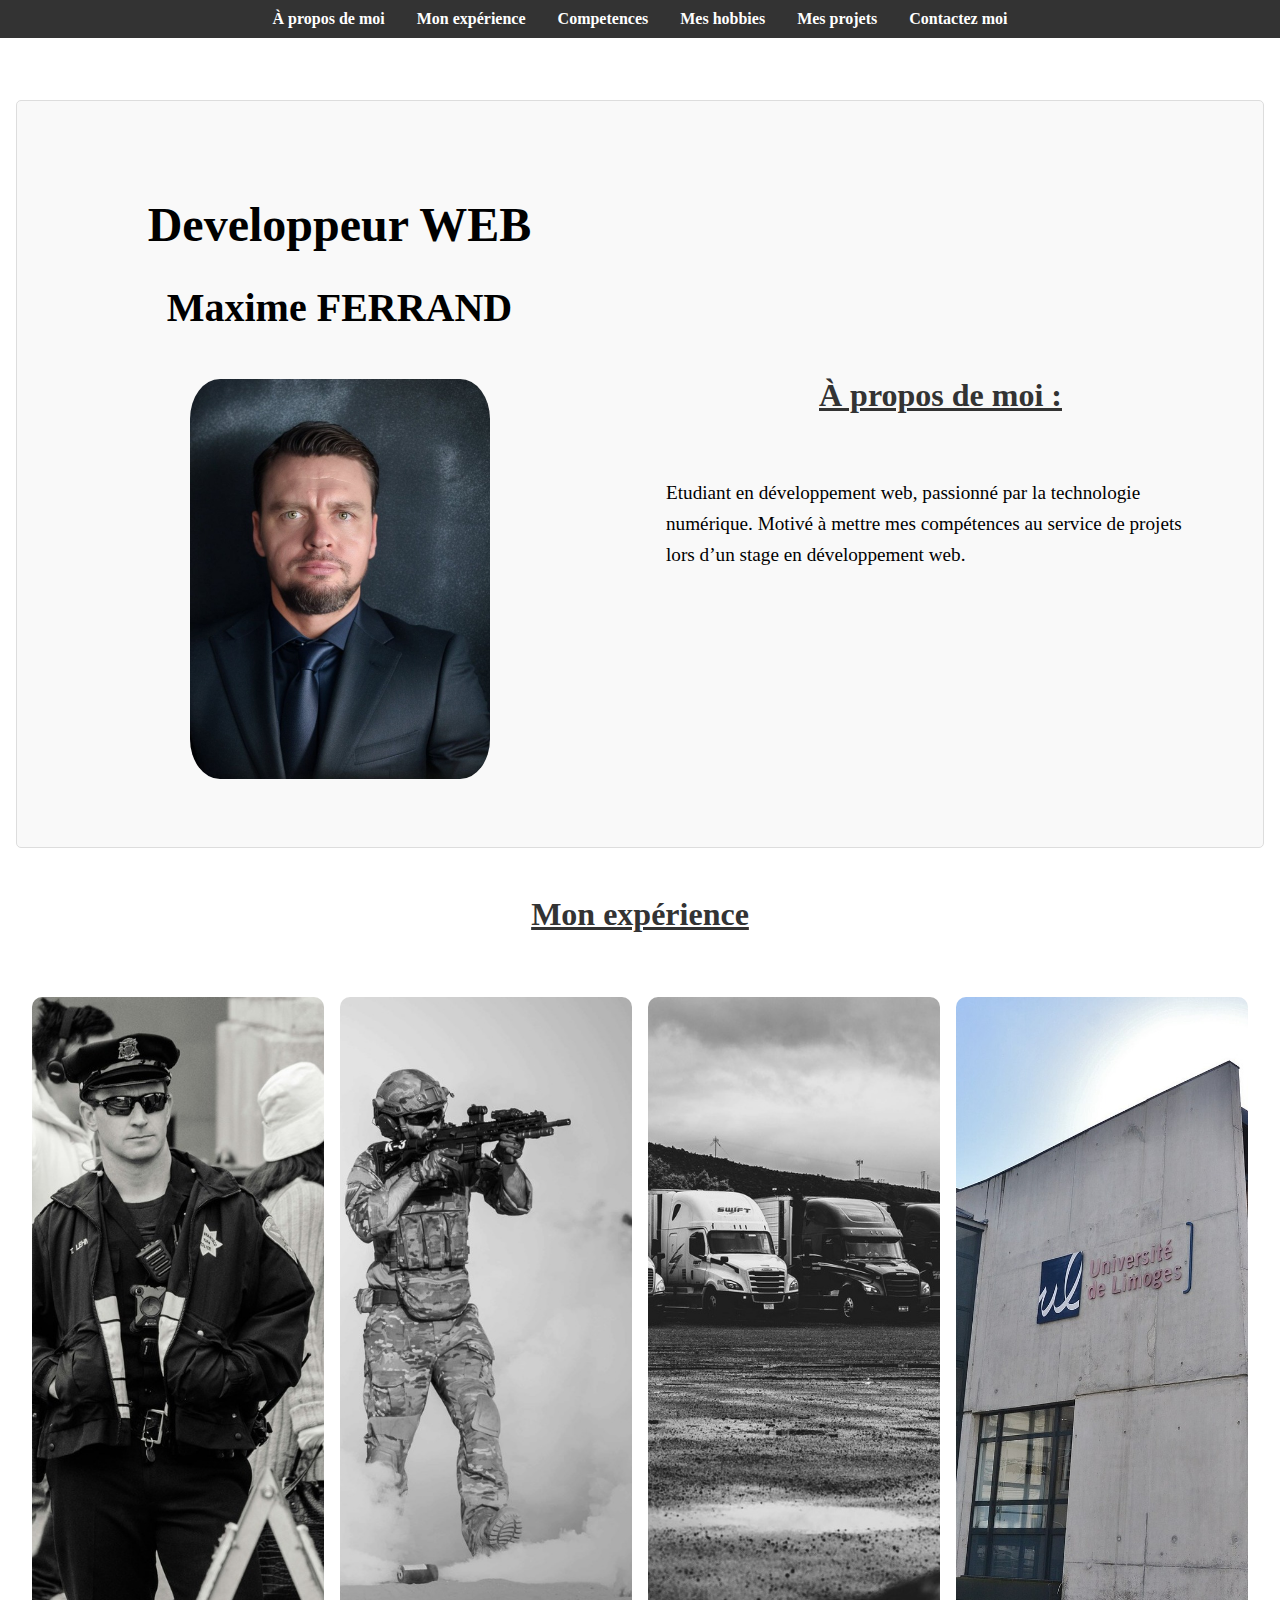
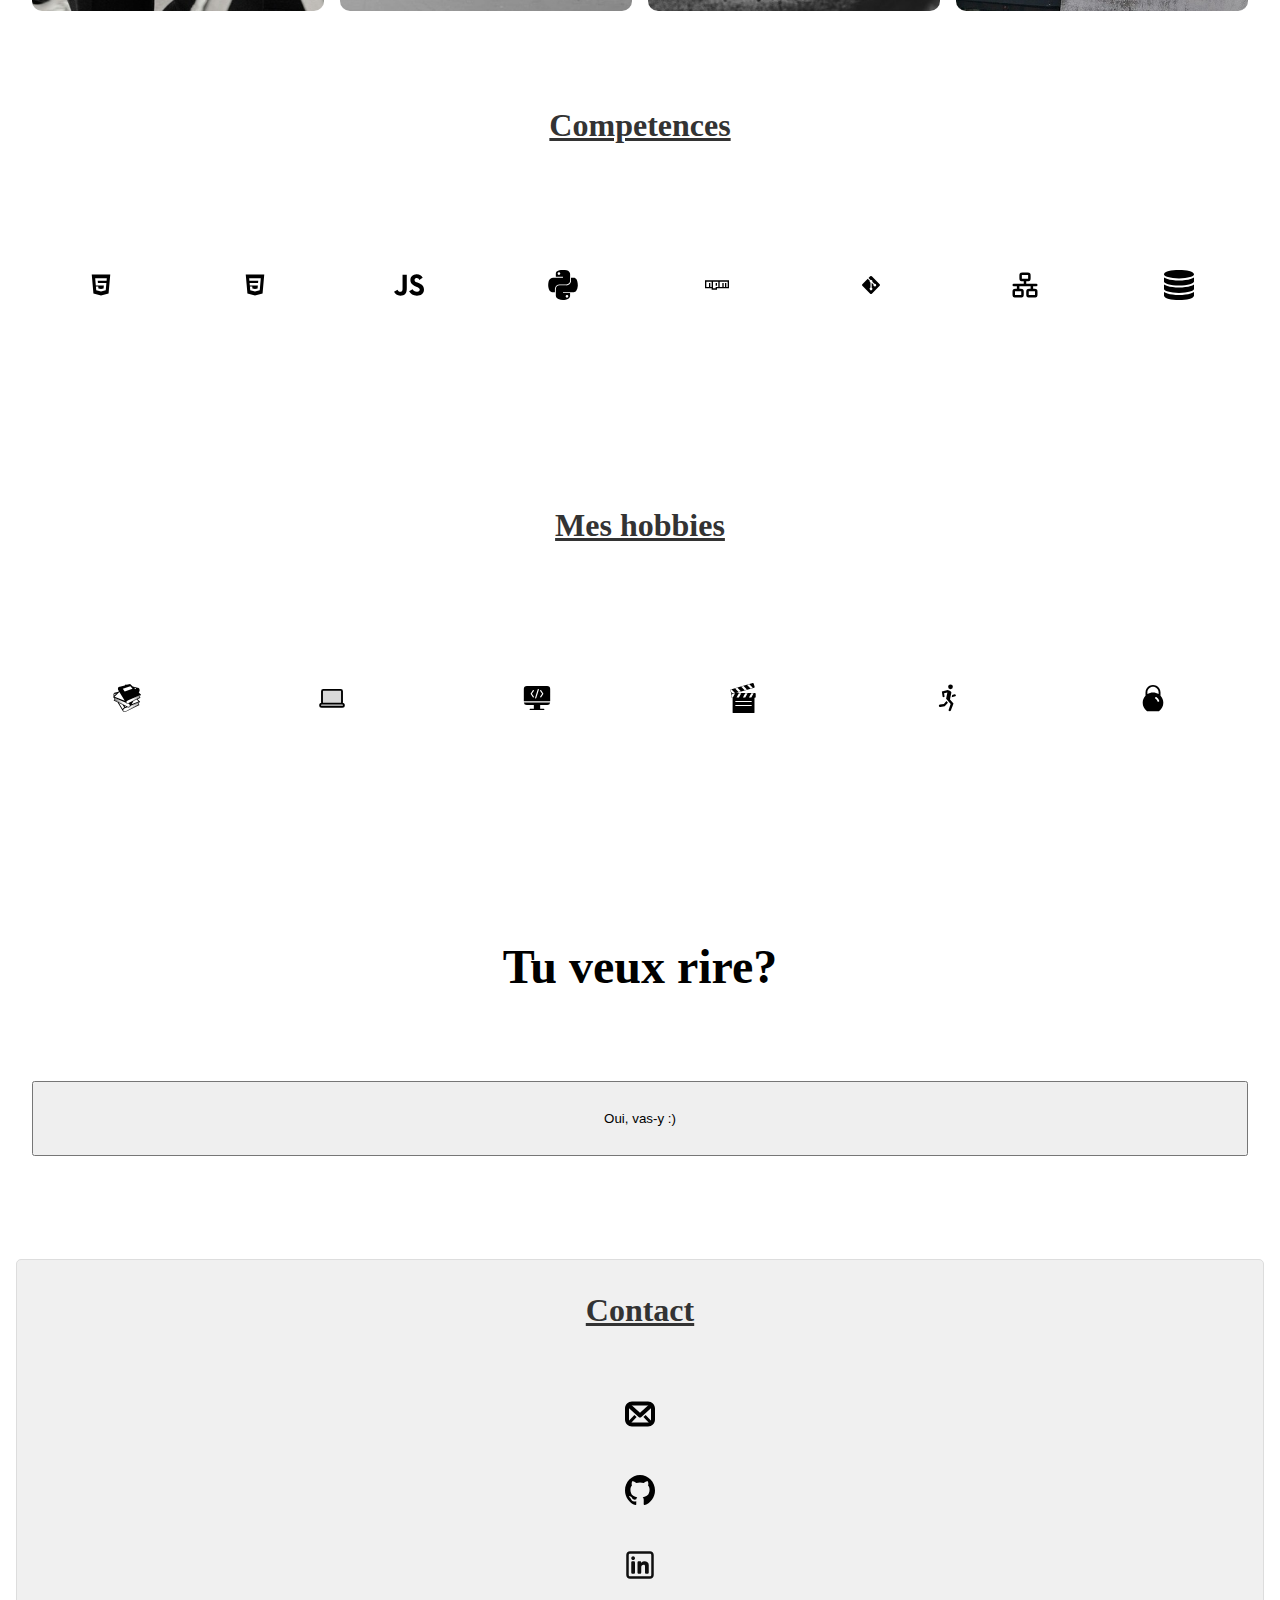
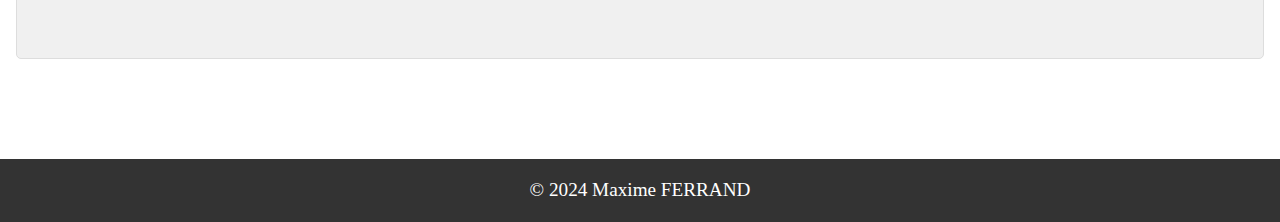
==== commit cd0f2058: "joke added" ====
--- a/index.html
+++ b/index.html
@@ -135,6 +135,31 @@
           </div>
         </div>
       </section>
+      <section id="joke" class="joke">
+        <h1>Tu veux rire?</h1>
+        <button id="getJoke">Oui, vas-y :)</button>
+        <div id="joke"></div>
+
+        <script>
+          document
+            .getElementById("getJoke")
+            .addEventListener("click", function () {
+              const url = "https://official-joke-api.appspot.com/random_joke";
+
+              fetch(url)
+                .then((response) => response.json())
+                .then((data) => {
+                  document.getElementById("joke").innerHTML = `
+            <p>${data.setup}</p>
+            <p><strong>${data.punchline}</strong></p>
+          `;
+                })
+                .catch((error) =>
+                  console.error("Error fetching the API:", error)
+                );
+            });
+        </script>
+      </section>
       <section id="contact" class="section contact">
         <h2>Contact</h2>
 
